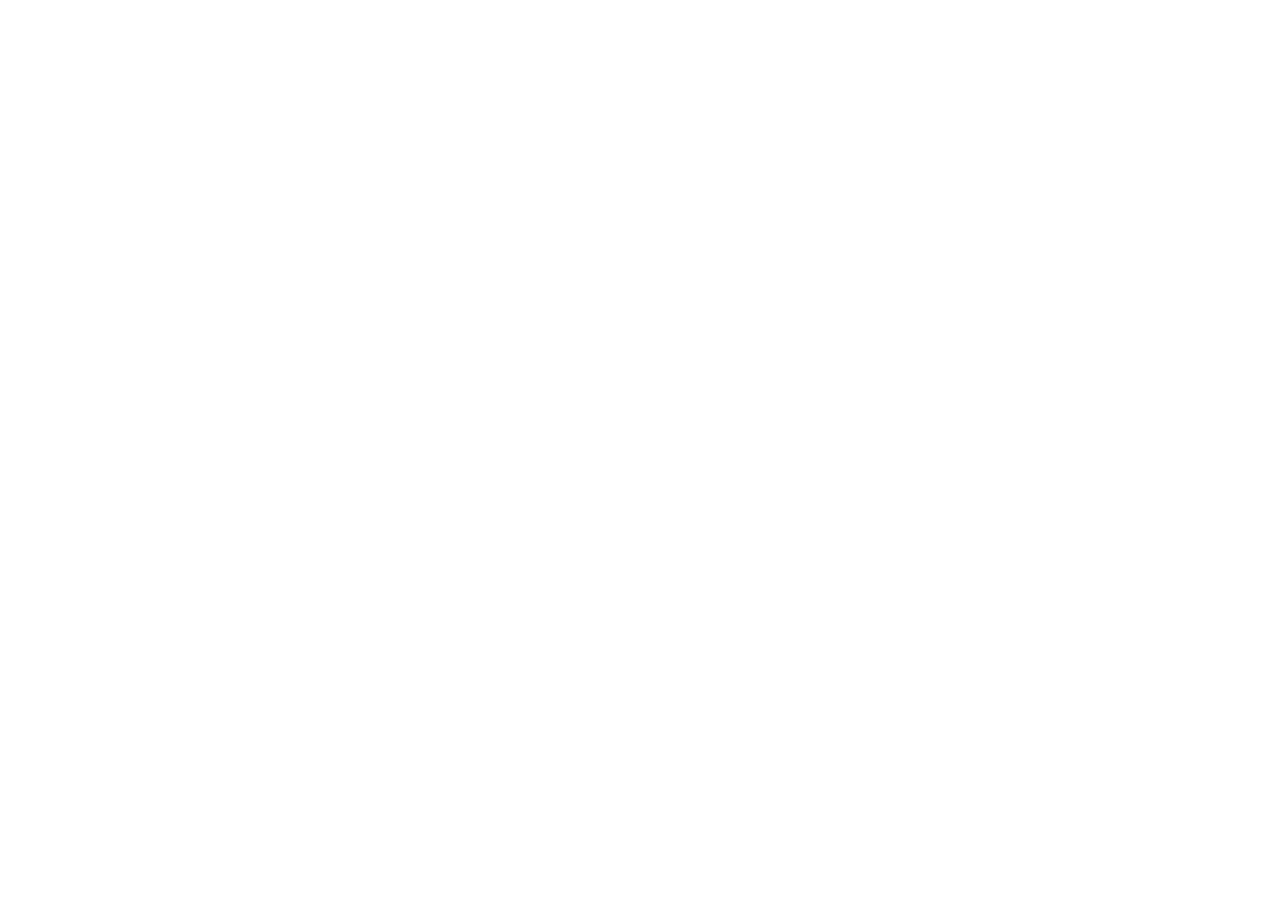
==== wwr/about.html @ 5e18a5b5 "Added a folder wwr" ====
<!DOCTYPE html>
<html lang="en">

<head>
    <meta charset="UTF-8">
    <meta name="viewport" content="width=device-width, initial-scale=1.0">
    <title>Document</title>
</head>

<body>

</body>

</html>
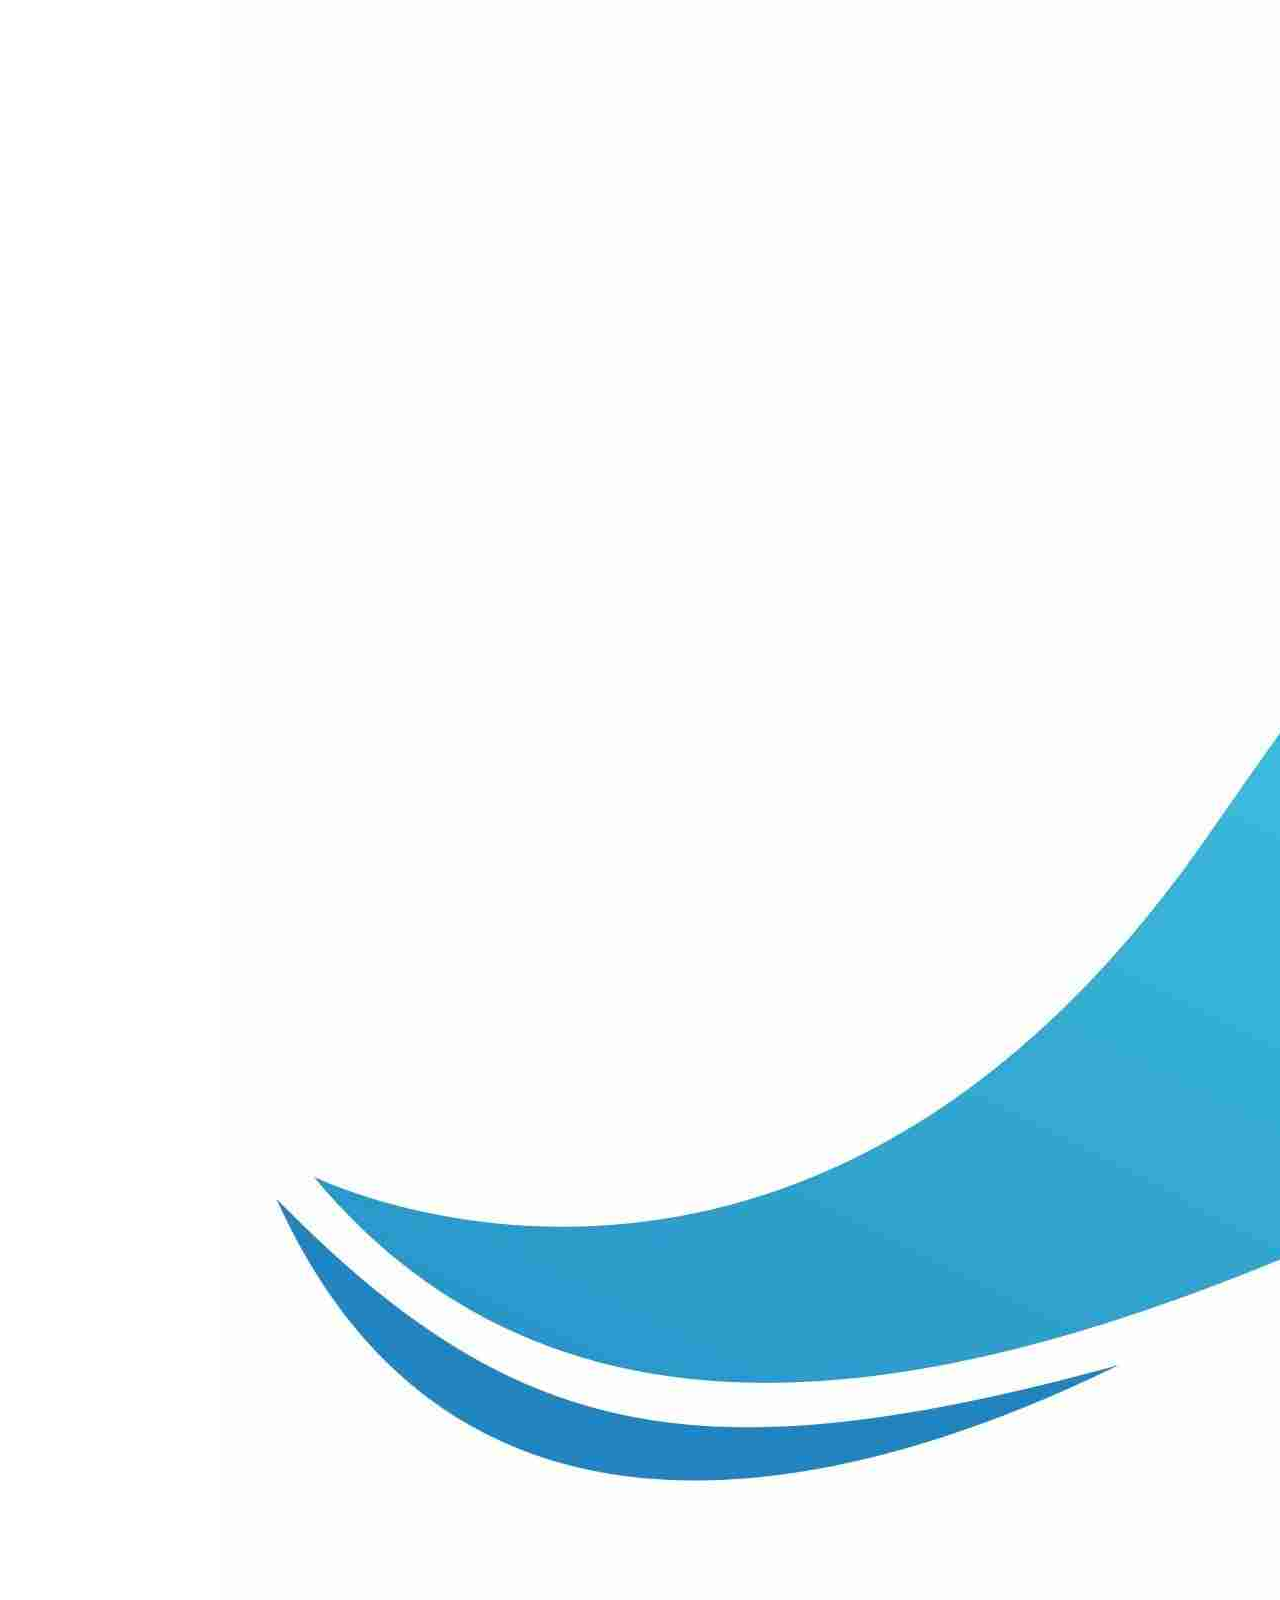
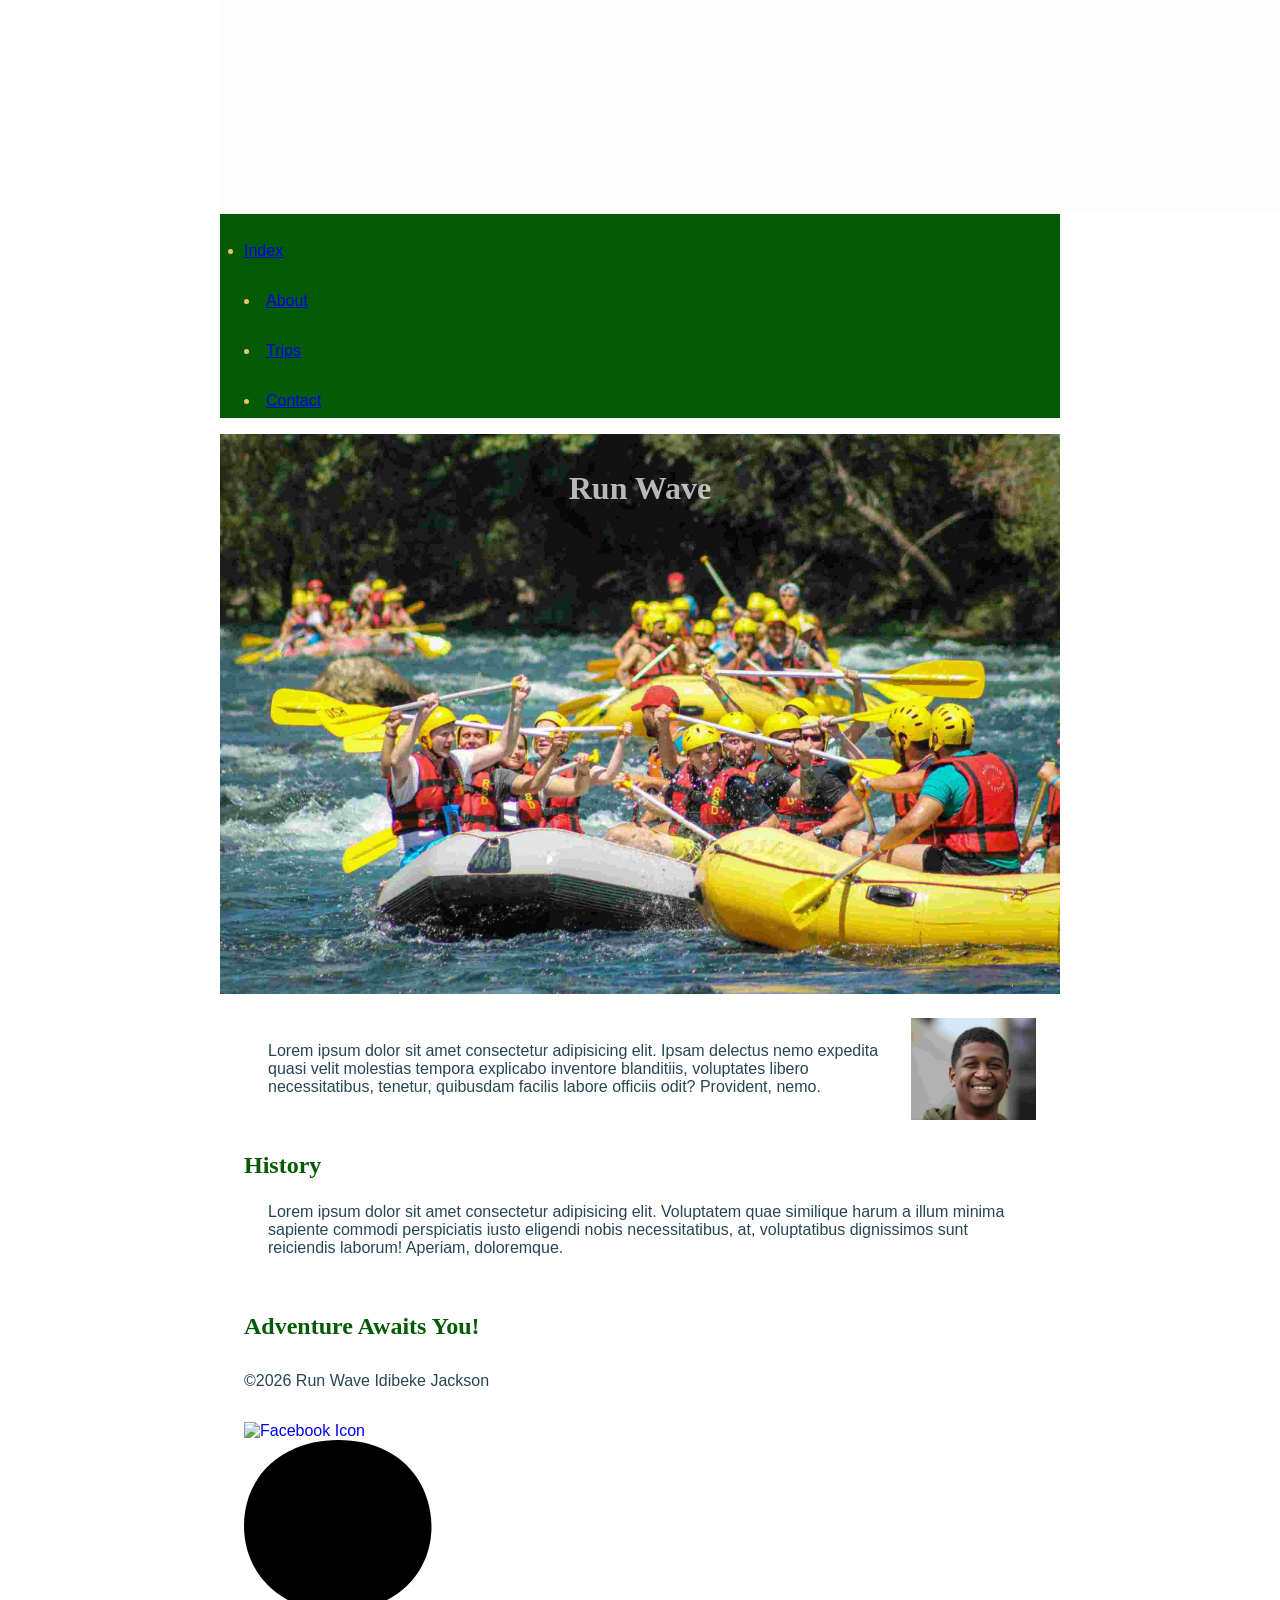
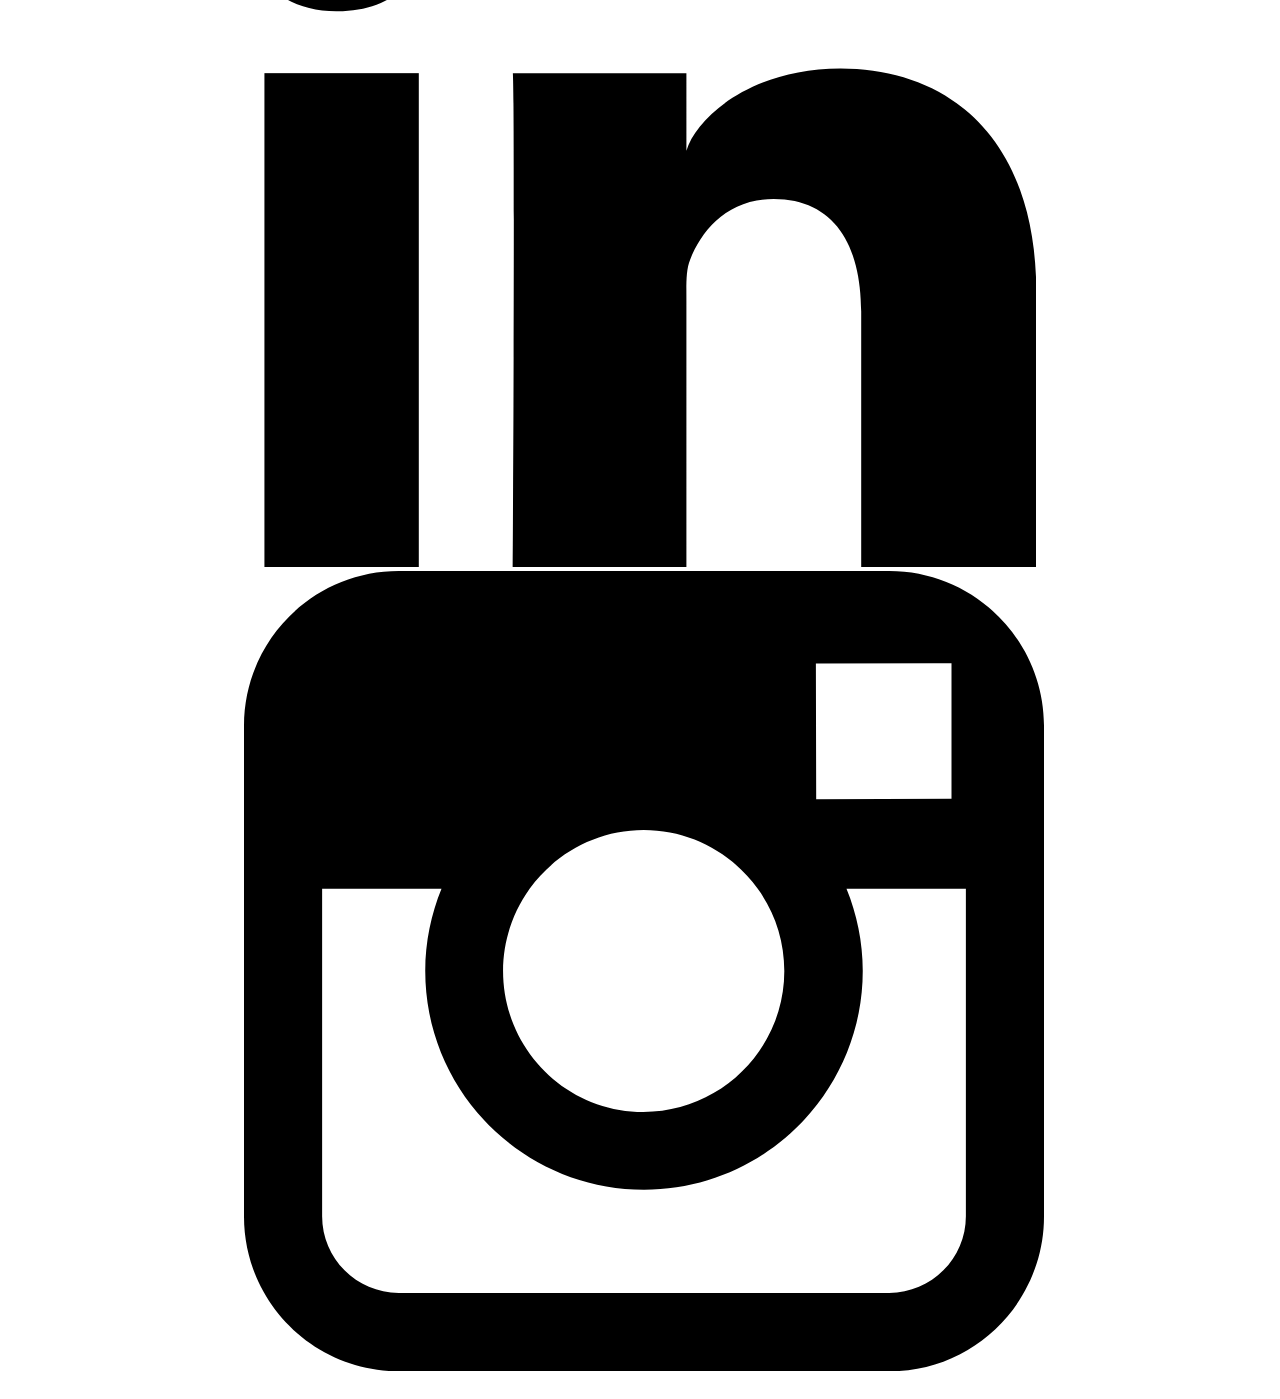
==== commit b5cddbf5: "Created about page" ====
--- a/wwr/about.html
+++ b/wwr/about.html
@@ -4,11 +4,65 @@
 <head>
     <meta charset="UTF-8">
     <meta name="viewport" content="width=device-width, initial-scale=1.0">
+    <link rel="stylesheet" href="styles/rafting.css">
     <title>Document</title>
 </head>
 
 <body>
-
+    <header>
+        <img src="images/logo.jpg" alt="Run Wave Logo">
+        <nav>
+            <ul>
+                <li><a href="index.html">Index</a></li>
+        </nav>
+        <nav>
+            <li><a href="about.html">About</a></li>
+        </nav>
+        <nav>
+            <li><a href="trips.html">Trips</a></li>
+        </nav>
+        <nav>
+            <li><a href="contact.html">Contact</a></li>
+            </ul>
+        </nav>
+    </header>
+    <main>
+        <div class="hero">
+            <img src="images/background.jpg" alt="Group of people riding a boat">
+            <h1>
+                Run Wave
+            </h1>
+            <article>
+                <img src="images/person-smiling.jpg" alt="a happy client">
+                <p>
+                    Lorem ipsum dolor sit amet consectetur adipisicing elit. Ipsam delectus nemo expedita quasi velit molestias tempora explicabo inventore blanditiis, voluptates libero necessitatibus, tenetur, quibusdam facilis labore officiis odit? Provident, nemo.
+                </p>
+            </article>
+        </div>
+        <section>
+            <h2>History</h2>
+            <p>Lorem ipsum dolor sit amet consectetur adipisicing elit. Voluptatem quae similique harum a illum minima sapiente commodi perspiciatis iusto eligendi nobis necessitatibus, at, voluptatibus dignissimos sunt reiciendis laborum! Aperiam, doloremque.</p>
+        </section>
+        <section>
+            <h2>
+                Adventure Awaits You!
+            </h2>
+        </section>
+    </main>
+    <footer>
+        <p>&copy;2026 Run Wave Idibeke Jackson</p>
+        <nav class="socialmedia">
+            <a href="https://facebook.com">
+                <img src="images/facebok.svg" alt="Facebook Icon">
+            </a>
+            <a href="https://linkedin.com">
+                <img src="images/linkedin.svg" alt="Linkedin Icon">
+            </a>
+            <a href="https://instagram.com">
+                <img src="images/instagram.svg" alt="Instagram Icon">
+            </a>
+        </nav>
+    </footer>
 </body>
 
 </html>
--- a/wwr/styles/rafting.css
+++ b/wwr/styles/rafting.css
@@ -0,0 +1,80 @@
+* {
+    margin: 0;
+    padding: 0;
+    box-sizing: border-box;
+}
+
+:root {
+    --primary-color: #055a05;
+    /* forest green */
+    --secondary-color: #f4a261;
+    /* warm sand */
+    --accent1-color: #264653;
+    /* dark slate blue */
+    --accent2-color: #e9c46a;
+    /* light golden yellow */
+    --heading-font: "Times New Roman", "Georgia", serif;
+    --body-font: Arial, Helvetica, sans-serif;
+}
+
+body {
+    font-family: var(--body-font);
+    color: var(--accent1-color)
+}
+
+header {
+    background-color: var(--primary-color);
+    color: var(--accent2-color);
+}
+
+header,
+main,
+footer {
+    width: 840px;
+    margin: 0 auto;
+}
+
+h1,
+h2 {
+    font-family: var(--heading-font);
+    color: var(--primary-color);
+}
+
+nav,
+p,
+section,
+article {
+    margin: 16px;
+    padding: 8px;
+}
+
+.socialmedia a {
+    text-decoration: none;
+}
+
+.hero {
+    position: relative;
+}
+
+.hero img {
+    display: block;
+    width: 100%;
+    height: auto;
+}
+
+h1 {
+    position: absolute;
+    top: 20px;
+    width: 100%;
+    padding: 16px;
+    text-align: center;
+    opacity: 0.7;
+    background-color: var(-- accent1-color);
+    color: #fff;
+    /* white text - make sure there is enough contrast with the background-color */
+}
+
+.hero article img {
+    float: right;
+    width: 125px;
+}
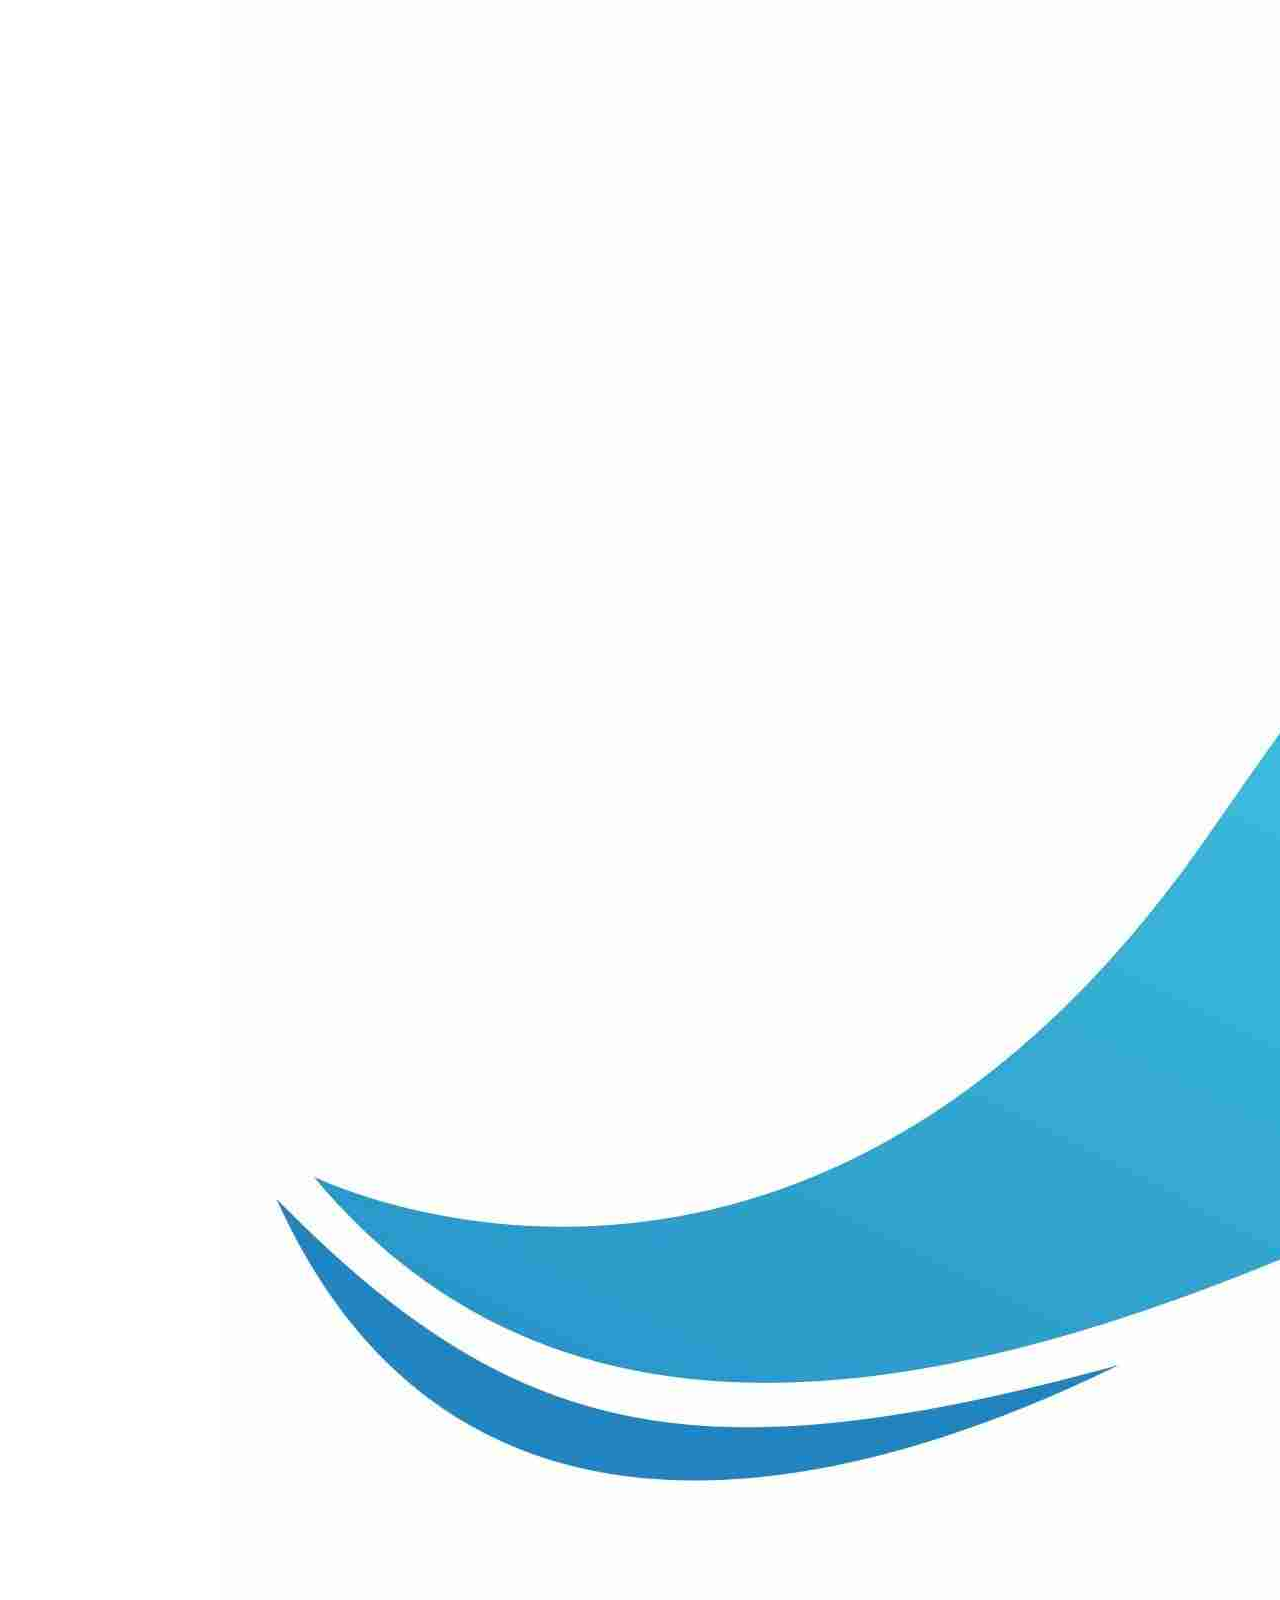
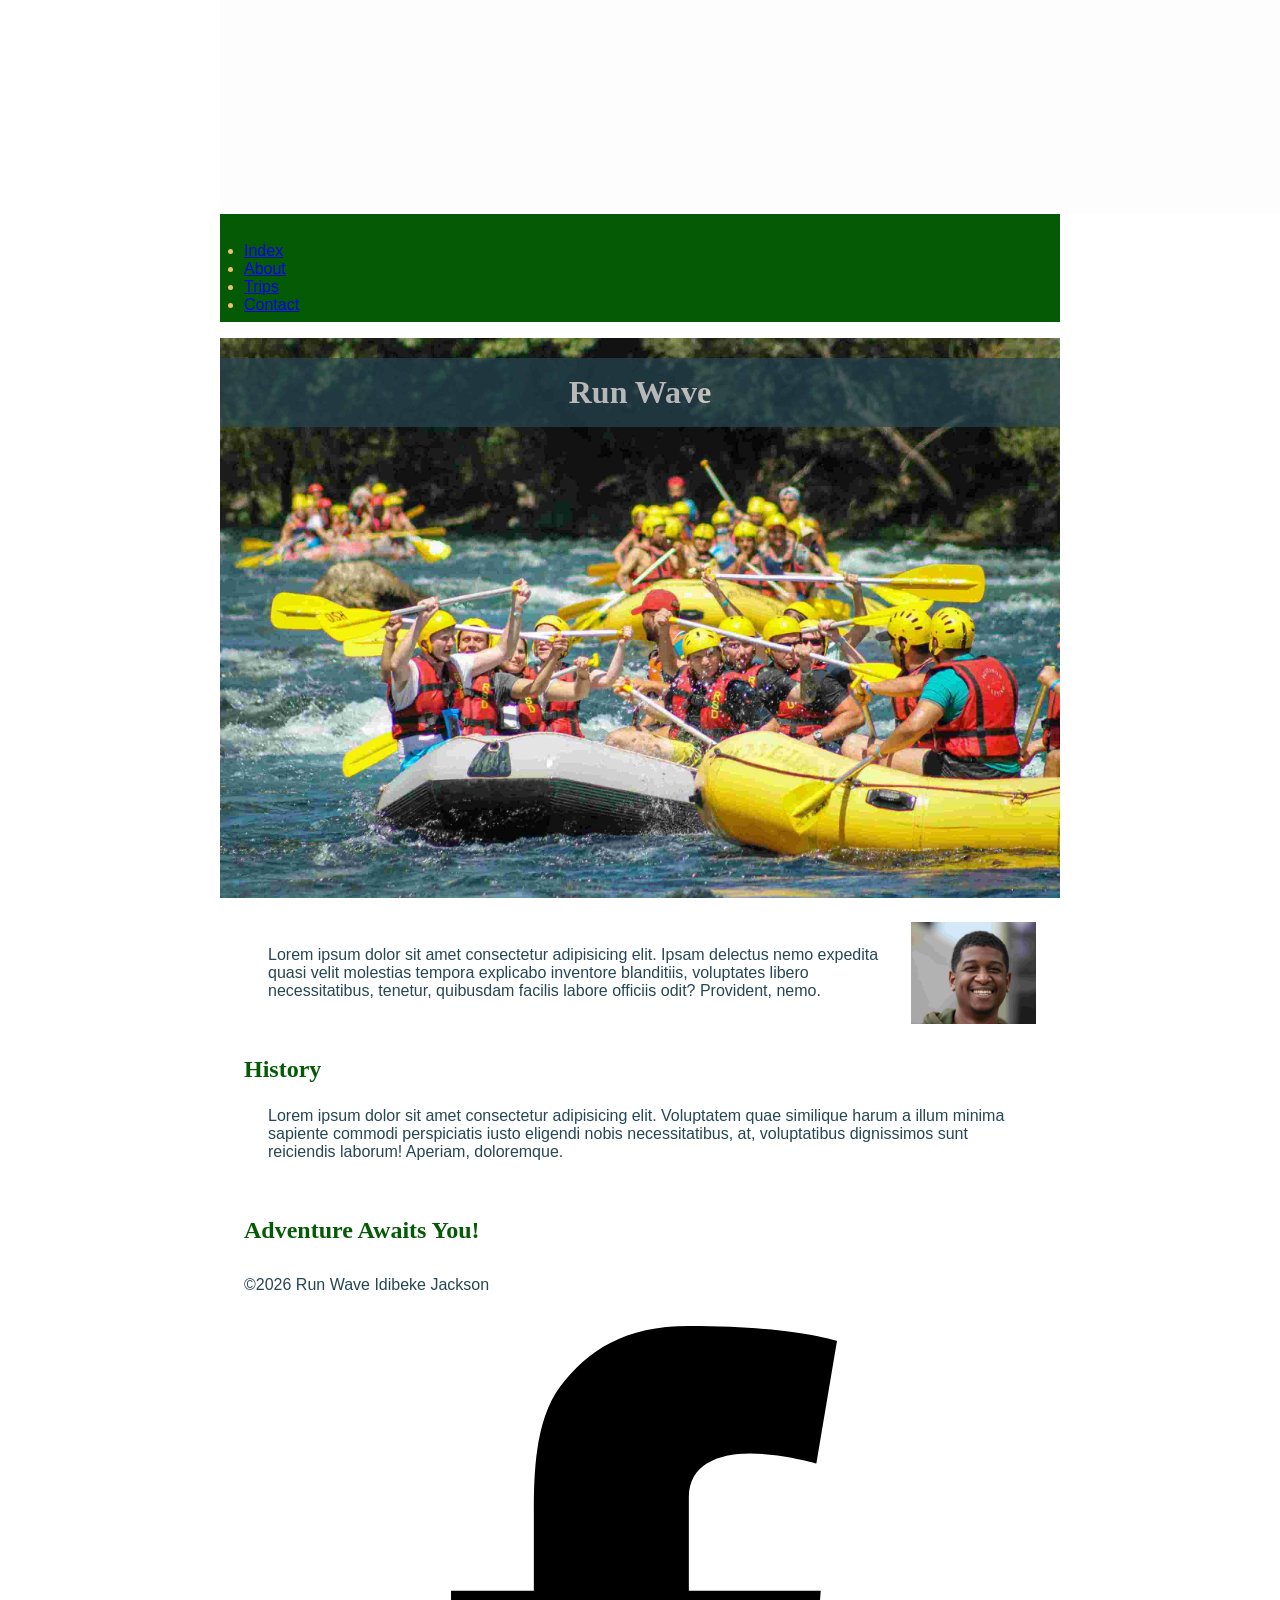
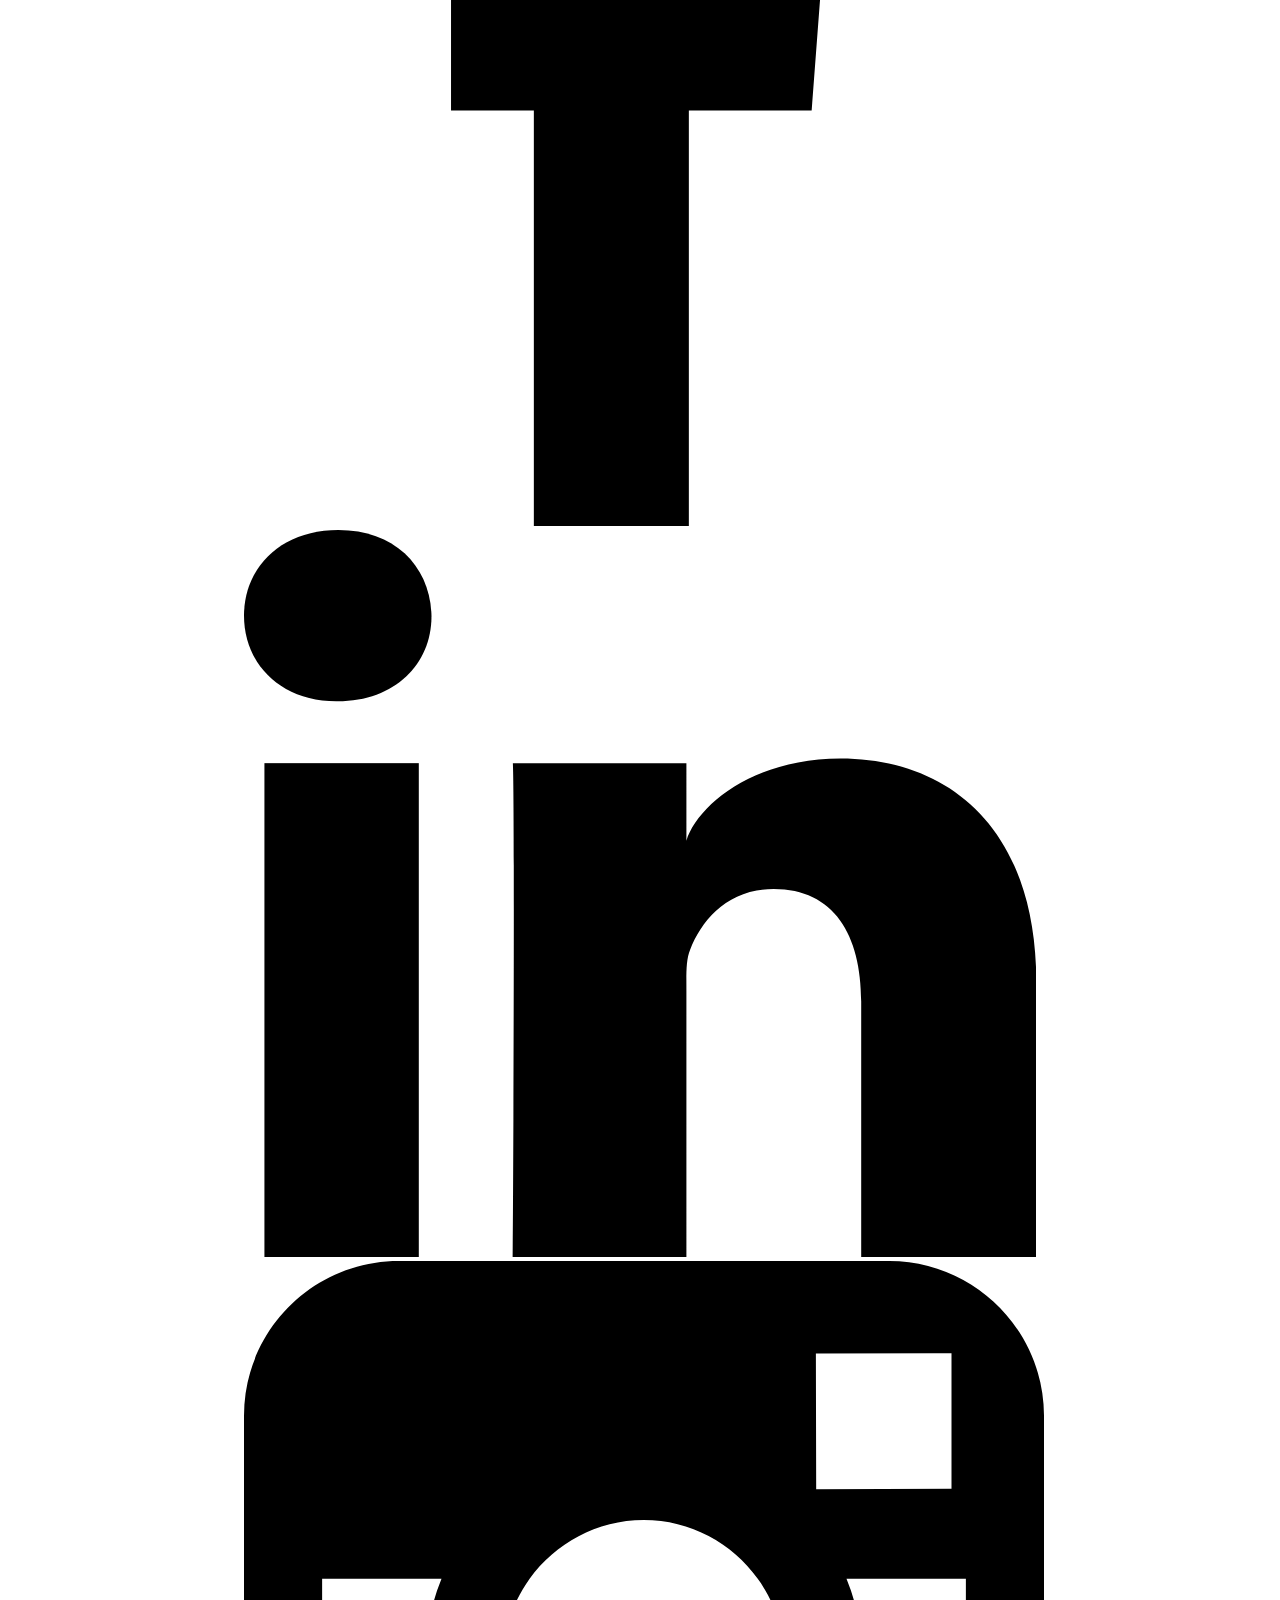
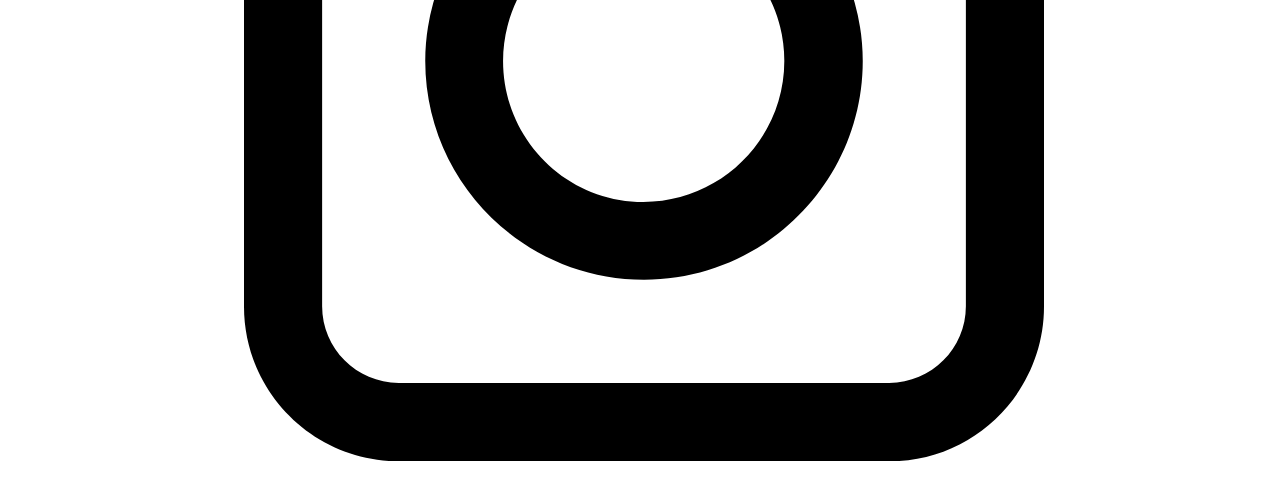
==== commit e10a7811: "Error change" ====
--- a/wwr/about.html
+++ b/wwr/about.html
@@ -4,8 +4,10 @@
 <head>
     <meta charset="UTF-8">
     <meta name="viewport" content="width=device-width, initial-scale=1.0">
+    <meta name="description" content="Idibeke Jackson's WDD 130 course about page featuring a type of recreation that involves navigating a non-motorized watercraft down free flowing rivers.">
+    <meta name="author" content="Idibeke Jackson">
     <link rel="stylesheet" href="styles/rafting.css">
-    <title>Document</title>
+    <title>About US | Run Wave</title>
 </head>
 
 <body>
@@ -14,15 +16,9 @@
         <nav>
             <ul>
                 <li><a href="index.html">Index</a></li>
-        </nav>
-        <nav>
-            <li><a href="about.html">About</a></li>
-        </nav>
-        <nav>
-            <li><a href="trips.html">Trips</a></li>
-        </nav>
-        <nav>
-            <li><a href="contact.html">Contact</a></li>
+                <li><a href="about.html">About</a></li>
+                <li><a href="trips.html">Trips</a></li>
+                <li><a href="contact.html">Contact</a></li>
             </ul>
         </nav>
     </header>
@@ -53,13 +49,13 @@
         <p>&copy;2026 Run Wave Idibeke Jackson</p>
         <nav class="socialmedia">
             <a href="https://facebook.com">
-                <img src="images/facebok.svg" alt="Facebook Icon">
+                <img src="images/facebook.svg" alt="Facebook">
             </a>
             <a href="https://linkedin.com">
-                <img src="images/linkedin.svg" alt="Linkedin Icon">
+                <img src="images/linkedin.svg" alt="Linkedin">
             </a>
             <a href="https://instagram.com">
-                <img src="images/instagram.svg" alt="Instagram Icon">
+                <img src="images/instagram.svg" alt="Instagram">
             </a>
         </nav>
     </footer>
--- a/wwr/styles/rafting.css
+++ b/wwr/styles/rafting.css
@@ -69,7 +69,7 @@
     padding: 16px;
     text-align: center;
     opacity: 0.7;
-    background-color: var(-- accent1-color);
+    background-color: var(--accent1-color);
     color: #fff;
     /* white text - make sure there is enough contrast with the background-color */
 }
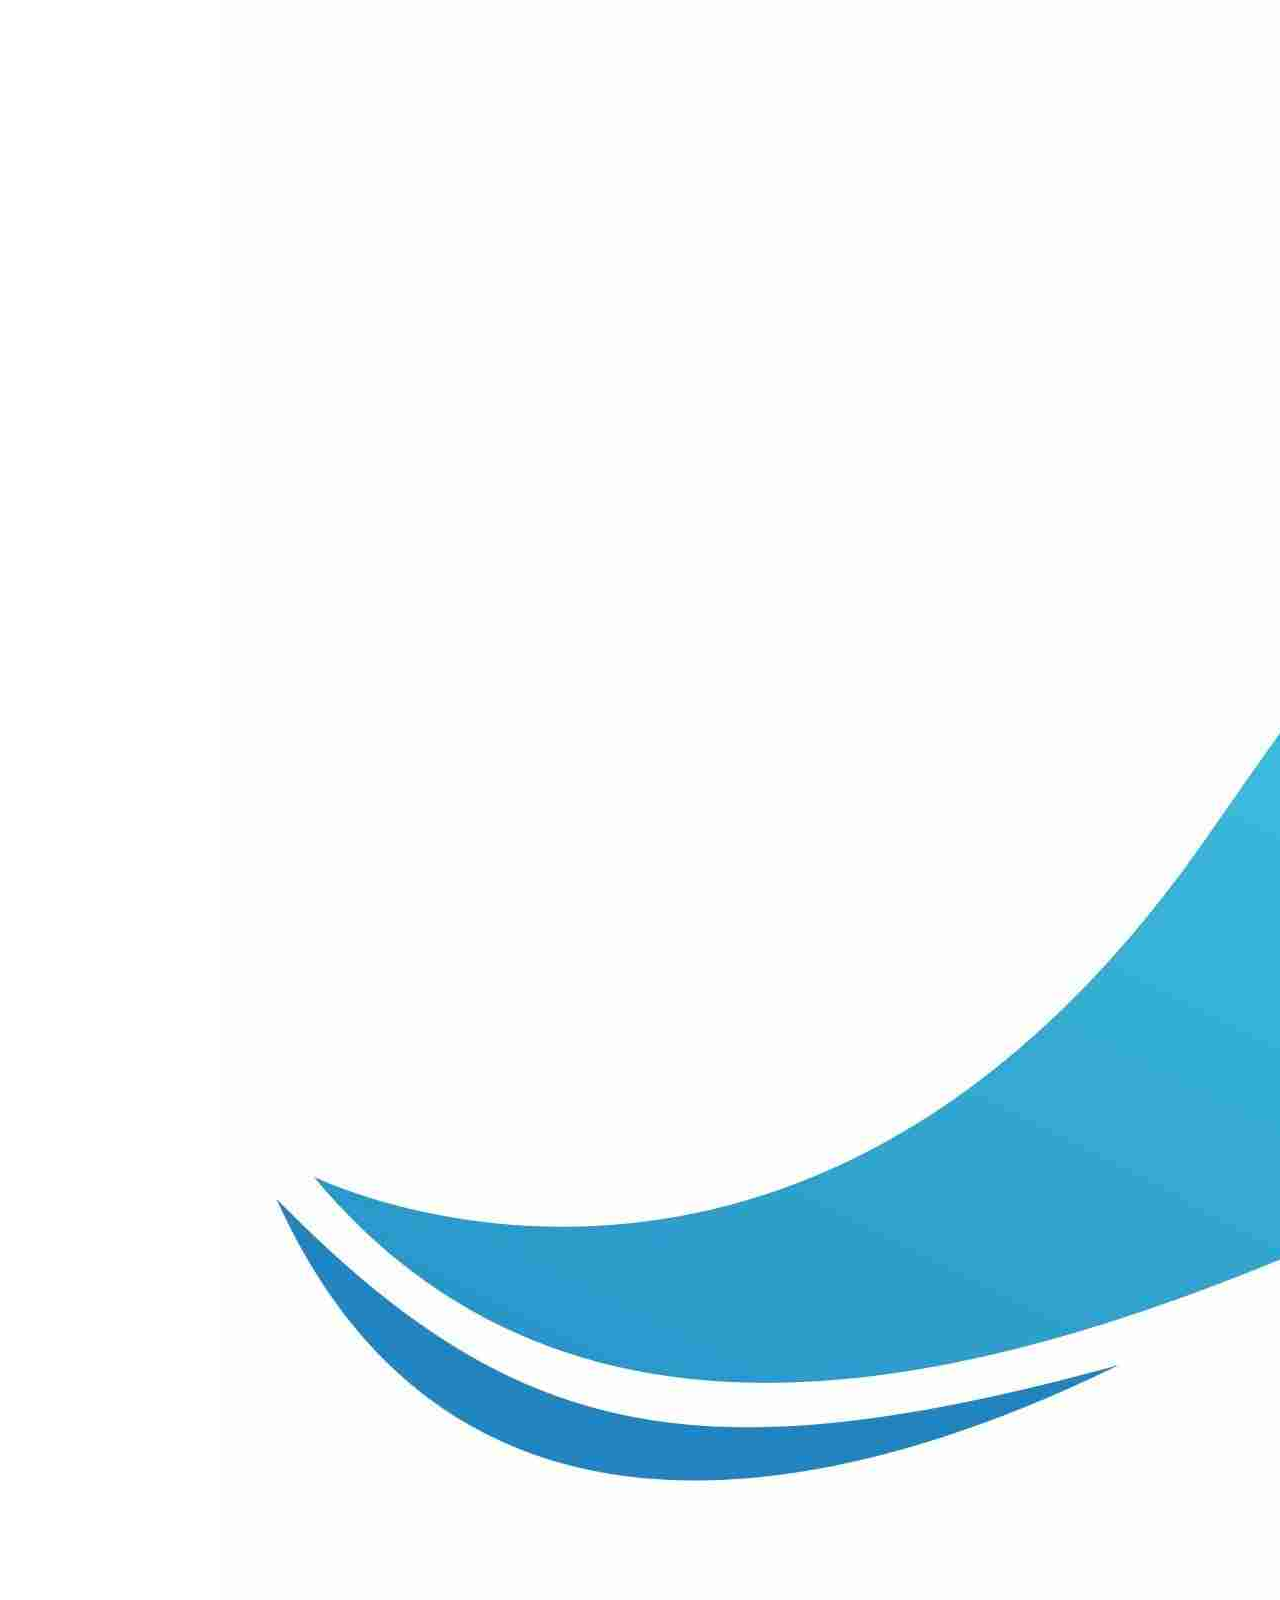
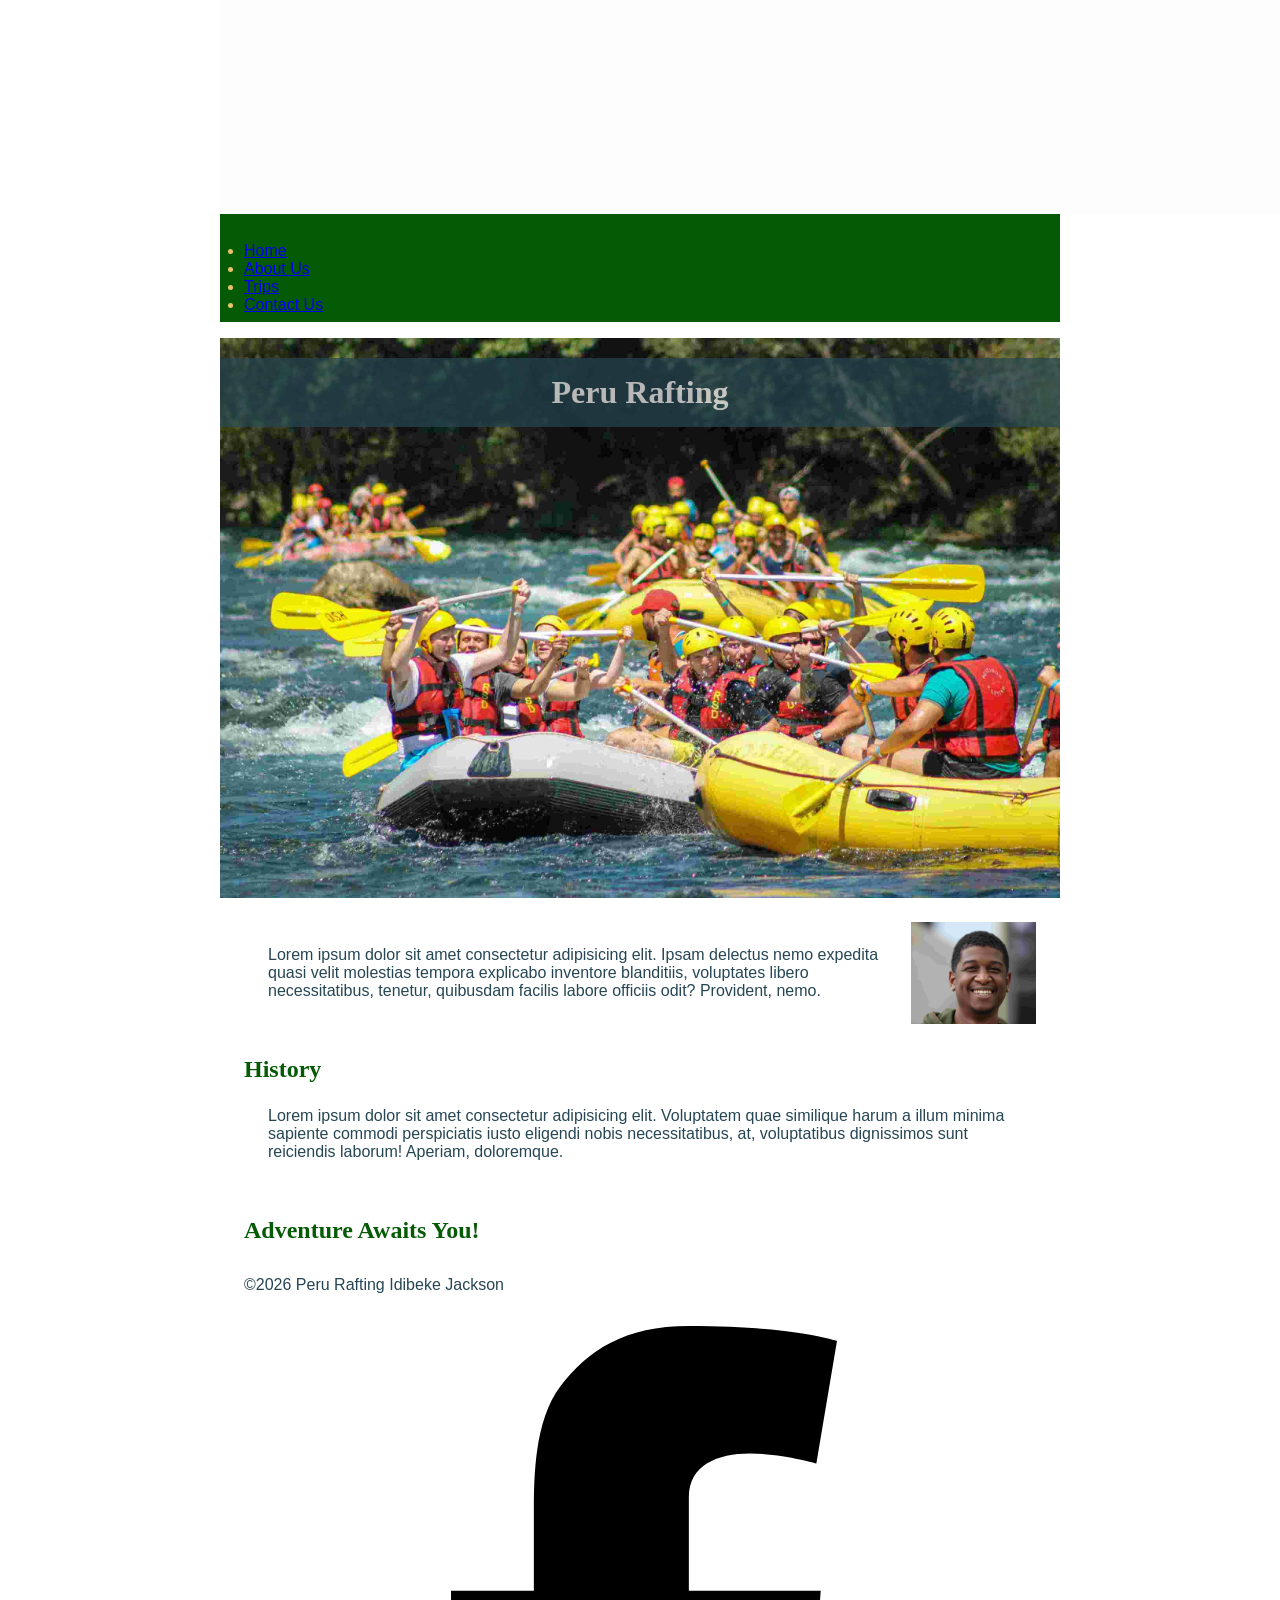
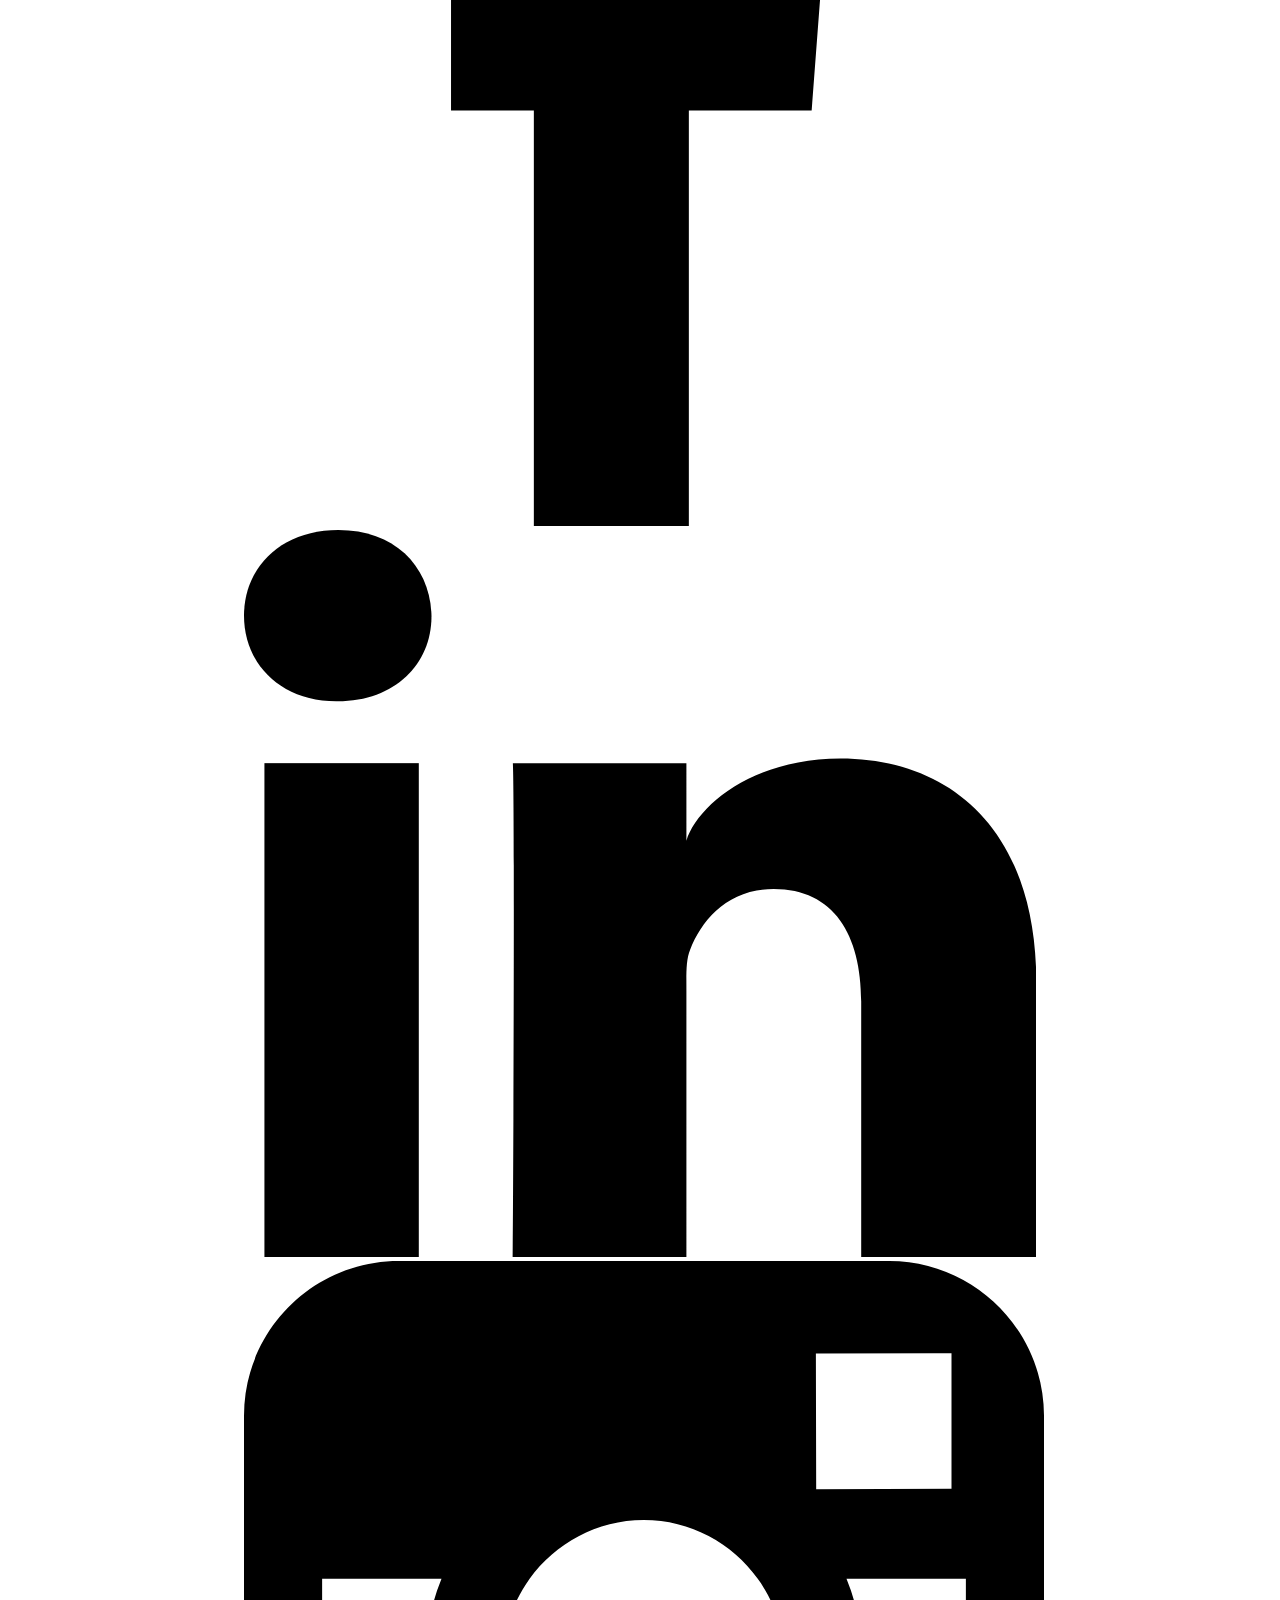
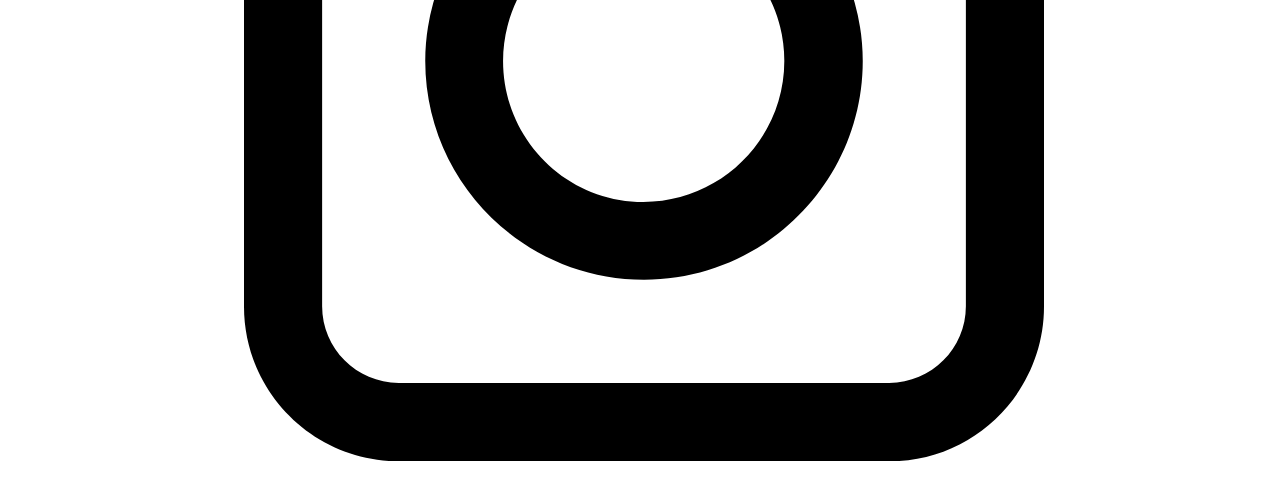
==== commit 0d74edf5: "error correction" ====
--- a/wwr/about.html
+++ b/wwr/about.html
@@ -4,21 +4,21 @@
 <head>
     <meta charset="UTF-8">
     <meta name="viewport" content="width=device-width, initial-scale=1.0">
-    <meta name="description" content="Idibeke Jackson's WDD 130 course about page featuring a type of recreation that involves navigating a non-motorized watercraft down free flowing rivers.">
+    <meta name="description" content="This page provides an overview, information about its owners and staff, and basic trip summaries">
     <meta name="author" content="Idibeke Jackson">
     <link rel="stylesheet" href="styles/rafting.css">
-    <title>About US | Run Wave</title>
+    <title>About US | Peru Rafting</title>
 </head>
 
 <body>
     <header>
-        <img src="images/logo.jpg" alt="Run Wave Logo">
+        <img src="images/logo.jpg" alt="Peru Rafting Logo">
         <nav>
             <ul>
-                <li><a href="index.html">Index</a></li>
-                <li><a href="about.html">About</a></li>
+                <li><a href="index.html">Home</a></li>
+                <li><a href="about.html">About Us</a></li>
                 <li><a href="trips.html">Trips</a></li>
-                <li><a href="contact.html">Contact</a></li>
+                <li><a href="contact.html">Contact Us</a></li>
             </ul>
         </nav>
     </header>
@@ -26,7 +26,7 @@
         <div class="hero">
             <img src="images/background.jpg" alt="Group of people riding a boat">
             <h1>
-                Run Wave
+                Peru Rafting
             </h1>
             <article>
                 <img src="images/person-smiling.jpg" alt="a happy client">
@@ -46,7 +46,7 @@
         </section>
     </main>
     <footer>
-        <p>&copy;2026 Run Wave Idibeke Jackson</p>
+        <p>&copy;2026 Peru Rafting Idibeke Jackson</p>
         <nav class="socialmedia">
             <a href="https://facebook.com">
                 <img src="images/facebook.svg" alt="Facebook">
--- a/wwr/styles/rafting.css
+++ b/wwr/styles/rafting.css
@@ -7,8 +7,6 @@
 :root {
     --primary-color: #055a05;
     /* forest green */
-    --secondary-color: #f4a261;
-    /* warm sand */
     --accent1-color: #264653;
     /* dark slate blue */
     --accent2-color: #e9c46a;
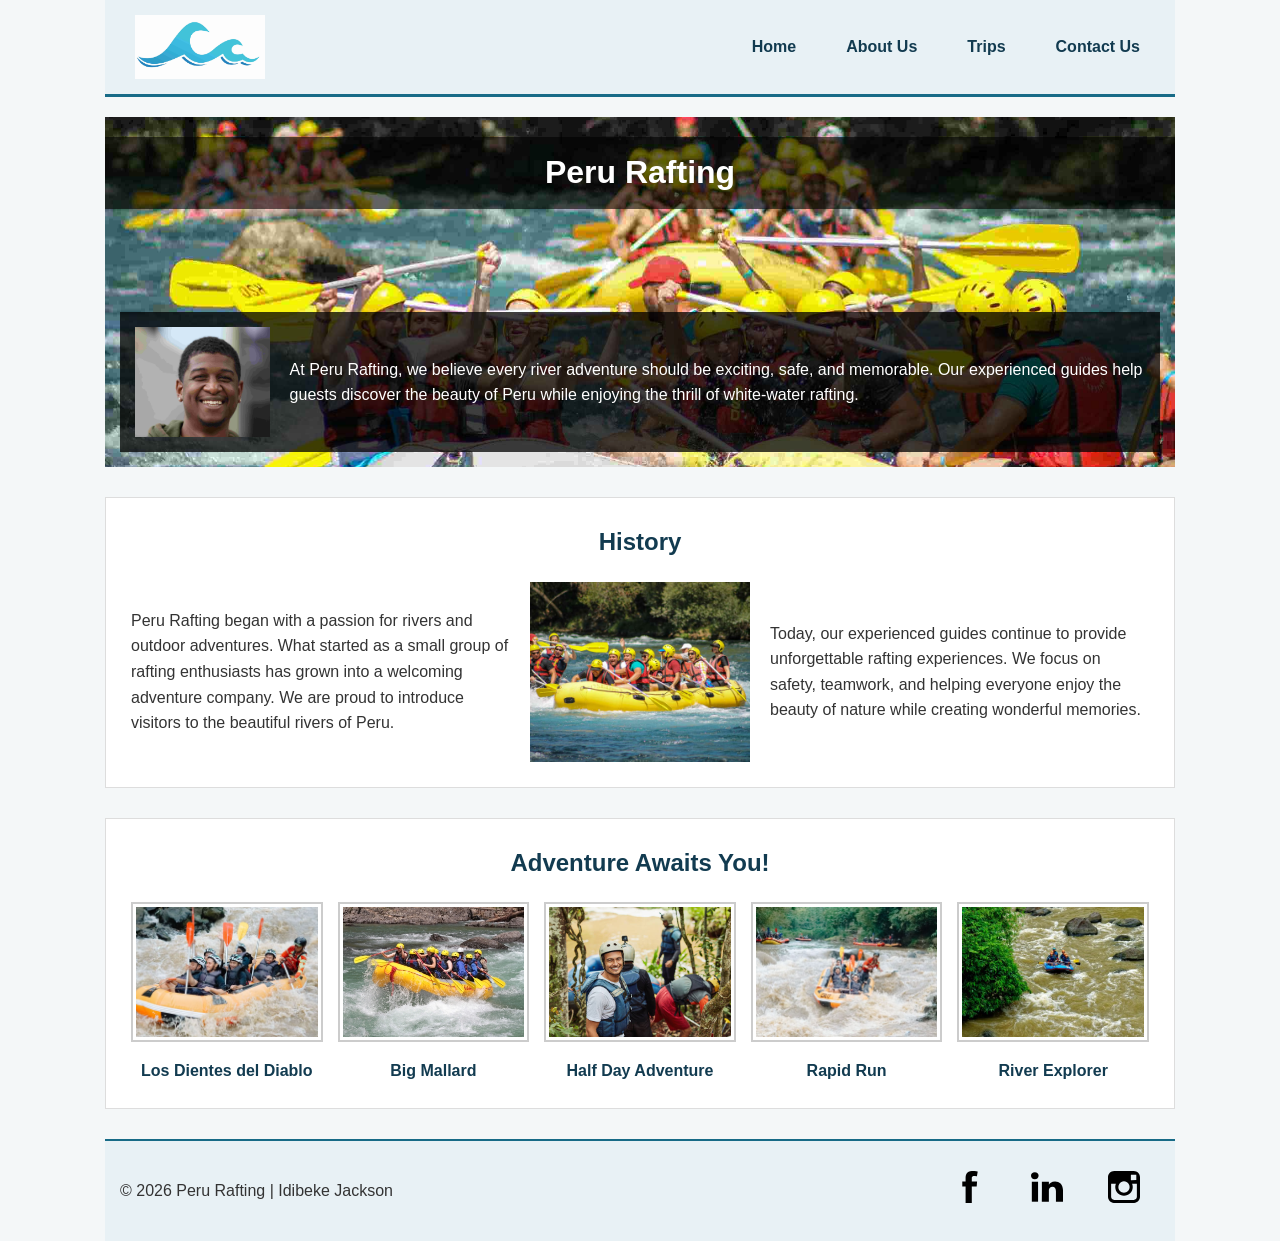
==== commit 9f2cbef8: "Updateed About Us Page" ====
--- a/wwr/about.html
+++ b/wwr/about.html
@@ -4,15 +4,19 @@
 <head>
     <meta charset="UTF-8">
     <meta name="viewport" content="width=device-width, initial-scale=1.0">
-    <meta name="description" content="This page provides an overview, information about its owners and staff, and basic trip summaries">
+    <meta name="description" content="Learn about Peru Rafting, our history, and our exciting river adventures.">
     <meta name="author" content="Idibeke Jackson">
+
     <link rel="stylesheet" href="styles/rafting.css">
-    <title>About US | Peru Rafting</title>
+
+    <title>About Us | Peru Rafting</title>
 </head>
 
 <body>
+
     <header>
         <img src="images/logo.jpg" alt="Peru Rafting Logo">
+
         <nav>
             <ul>
                 <li><a href="index.html">Home</a></li>
@@ -22,43 +26,115 @@
             </ul>
         </nav>
     </header>
+
     <main>
+
         <div class="hero">
-            <img src="images/background.jpg" alt="Group of people riding a boat">
-            <h1>
-                Peru Rafting
-            </h1>
+            <img src="images/background.jpg" alt="Group of people riding a raft">
+
+            <h1>Peru Rafting</h1>
+
             <article>
-                <img src="images/person-smiling.jpg" alt="a happy client">
+                <img src="images/person-smiling.jpg" alt="A happy rafting client">
+
                 <p>
-                    Lorem ipsum dolor sit amet consectetur adipisicing elit. Ipsam delectus nemo expedita quasi velit molestias tempora explicabo inventore blanditiis, voluptates libero necessitatibus, tenetur, quibusdam facilis labore officiis odit? Provident, nemo.
+                    At Peru Rafting, we believe every river adventure
+                    should be exciting, safe, and memorable. Our
+                    experienced guides help guests discover the
+                    beauty of Peru while enjoying the thrill of
+                    white-water rafting.
                 </p>
             </article>
         </div>
-        <section>
+
+        <section class="history">
+
             <h2>History</h2>
-            <p>Lorem ipsum dolor sit amet consectetur adipisicing elit. Voluptatem quae similique harum a illum minima sapiente commodi perspiciatis iusto eligendi nobis necessitatibus, at, voluptatibus dignissimos sunt reiciendis laborum! Aperiam, doloremque.</p>
+
+            <div class="history-content">
+
+                <p>
+                    Peru Rafting began with a passion for rivers
+                    and outdoor adventures. What started as a small
+                    group of rafting enthusiasts has grown into a
+                    welcoming adventure company. We are proud to
+                    introduce visitors to the beautiful rivers of
+                    Peru.
+                </p>
+
+                <img src="images/history.jpg" alt="People enjoying a rafting adventure">
+
+                <p>
+                    Today, our experienced guides continue to
+                    provide unforgettable rafting experiences.
+                    We focus on safety, teamwork, and helping
+                    everyone enjoy the beauty of nature while
+                    creating wonderful memories.
+                </p>
+
+            </div>
+
         </section>
-        <section>
-            <h2>
-                Adventure Awaits You!
-            </h2>
+
+        <section class="adventures">
+
+            <h2>Adventure Awaits You!</h2>
+
+            <div class="adventure-gallery">
+
+                <figure>
+                    <img src="images/los-dientes-del-diablo.jpg" alt="Rafters navigating Los Dientes del Diablo">
+                    <figcaption>Los Dientes del Diablo</figcaption>
+                </figure>
+
+                <figure>
+                    <img src="images/big-mallard.jpg" alt="Rafting through Big Mallard rapids">
+                    <figcaption>Big Mallard</figcaption>
+                </figure>
+
+                <figure>
+                    <img src="images/half-day-adventure.jpg" alt="People enjoying a half day rafting adventure">
+                    <figcaption>Half Day Adventure</figcaption>
+                </figure>
+
+                <figure>
+                    <img src="images/rapid-run.jpg" alt="A raft navigating river rapids">
+                    <figcaption>Rapid Run</figcaption>
+                </figure>
+
+                <figure>
+                    <img src="images/river-explorer.jpg" alt="A rafting boat exploring a river">
+                    <figcaption>River Explorer</figcaption>
+                </figure>
+
+            </div>
+
         </section>
+
     </main>
+
     <footer>
-        <p>&copy;2026 Peru Rafting Idibeke Jackson</p>
+
+        <p>&copy; 2026 Peru Rafting | Idibeke Jackson</p>
+
         <nav class="socialmedia">
+
             <a href="https://facebook.com">
                 <img src="images/facebook.svg" alt="Facebook">
             </a>
+
             <a href="https://linkedin.com">
-                <img src="images/linkedin.svg" alt="Linkedin">
+                <img src="images/linkedin.svg" alt="LinkedIn">
             </a>
+
             <a href="https://instagram.com">
                 <img src="images/instagram.svg" alt="Instagram">
             </a>
+
         </nav>
+
     </footer>
+
 </body>
 
 </html>
--- a/wwr/styles/rafting.css
+++ b/wwr/styles/rafting.css
@@ -1,78 +1,279 @@
+/* GENERAL STYLING */
+
 * {
     margin: 0;
     padding: 0;
     box-sizing: border-box;
 }
 
-:root {
-    --primary-color: #055a05;
-    /* forest green */
-    --accent1-color: #264653;
-    /* dark slate blue */
-    --accent2-color: #e9c46a;
-    /* light golden yellow */
-    --heading-font: "Times New Roman", "Georgia", serif;
-    --body-font: Arial, Helvetica, sans-serif;
-}
-
 body {
-    font-family: var(--body-font);
-    color: var(--accent1-color)
-}
+    font-family: Arial, Helvetica, sans-serif;
+    line-height: 1.6;
+    color: #333;
+    background-color: #f4f7f8;
+    max-width: 1100px;
+    margin: 0 auto;
+    padding: 0 15px;
+}
+
+/* HEADER USING CSS GRID */
 
 header {
-    background-color: var(--primary-color);
-    color: var(--accent2-color);
-}
-
-header,
-main,
-footer {
-    width: 840px;
-    margin: 0 auto;
+    display: grid;
+    grid-template-columns: 160px 1fr;
+    align-items: center;
+    padding: 15px;
+    background-color: #e8f1f5;
+    border-bottom: 3px solid #176b87;
+}
+
+header img {
+    width: 130px;
+    height: auto;
+    justify-self: center;
+}
+
+/* NAVIGATION USING CSS FLEXBOX */
+
+nav {
+    background-color: transparent;
+    padding: 5px;
+}
+
+nav ul {
+    display: flex;
+    justify-content: flex-end;
+    align-items: center;
+    gap: 20px;
+    list-style: none;
+}
+
+nav a {
+    display: block;
+    color: #123b50;
+    padding: 10px 15px;
+    text-decoration: none;
+    font-weight: bold;
+}
+
+nav a:hover {
+    background-color: #176b87;
+    color: white;
+    border-radius: 5px;
+}
+
+/* MAIN CONTENT */
+
+main {
+    max-width: 1100px;
+    margin: 20px auto;
 }
 
 h1,
 h2 {
-    font-family: var(--heading-font);
-    color: var(--primary-color);
-}
-
-nav,
-p,
-section,
-article {
-    margin: 16px;
-    padding: 8px;
-}
-
-.socialmedia a {
-    text-decoration: none;
-}
+    color: #123b50;
+}
+
+h2 {
+    text-align: center;
+    margin-bottom: 20px;
+}
+
+/* HERO SECTION */
 
 .hero {
     position: relative;
-}
-
-.hero img {
+    margin-bottom: 30px;
+}
+
+.hero > img {
     display: block;
     width: 100%;
-    height: auto;
-}
-
-h1 {
+    height: 350px;
+    object-fit: cover;
+}
+
+.hero h1 {
     position: absolute;
     top: 20px;
     width: 100%;
-    padding: 16px;
     text-align: center;
-    opacity: 0.7;
-    background-color: var(--accent1-color);
-    color: #fff;
-    /* white text - make sure there is enough contrast with the background-color */
+    color: white;
+    background-color: rgba(0, 0, 0, 0.6);
+    padding: 10px;
+}
+
+.hero article {
+    position: absolute;
+    bottom: 15px;
+    left: 15px;
+    right: 15px;
+    display: flex;
+    align-items: center;
+    gap: 20px;
+    padding: 15px;
+    background-color: rgba(0, 0, 0, 0.75);
+    color: white;
 }
 
 .hero article img {
-    float: right;
-    width: 125px;
-}
+    width: 140px;
+    height: 110px;
+    object-fit: cover;
+}
+
+/* HISTORY SECTION */
+
+.history {
+    background-color: white;
+    padding: 25px;
+    margin-bottom: 30px;
+    border: 1px solid #ddd;
+}
+
+.history-content {
+    display: grid;
+    grid-template-columns: 1fr 220px 1fr;
+    align-items: center;
+    gap: 20px;
+}
+
+.history-content img {
+    width: 100%;
+    height: 180px;
+    object-fit: cover;
+}
+
+/* ADVENTURES SECTION */
+
+.adventures {
+    background-color: white;
+    padding: 25px;
+    margin-bottom: 30px;
+    border: 1px solid #ddd;
+}
+
+.adventure-gallery {
+    display: grid;
+    grid-template-columns: repeat(5, 1fr);
+    gap: 15px;
+}
+
+.adventure-gallery figure {
+    text-align: center;
+}
+
+.adventure-gallery img {
+    width: 100%;
+    height: 140px;
+    object-fit: cover;
+    border: 2px solid #ccc;
+    padding: 3px;
+}
+
+.adventure-gallery figcaption {
+    font-weight: bold;
+    color: #123b50;
+    margin-top: 8px;
+}
+
+/* FOOTER */
+
+footer {
+    display: grid;
+    grid-template-columns: 1fr auto;
+    align-items: center;
+    padding: 15px;
+    margin-top: 20px;
+    background-color: #e8f1f5;
+    border-top: 2px solid #176b87;
+}
+
+footer p {
+    text-align: left;
+}
+
+/* SOCIAL MEDIA ICONS */
+
+.socialmedia {
+    display: flex;
+    justify-content: flex-end;
+    align-items: center;
+    gap: 15px;
+}
+
+.socialmedia img {
+    width: 32px;
+    height: 32px;
+}
+
+/* RESPONSIVE DESIGN */
+
+@media screen and (max-width: 760px) {
+
+    header {
+        grid-template-columns: 1fr;
+        justify-items: center;
+    }
+
+    nav ul {
+        justify-content: center;
+        flex-wrap: wrap;
+        gap: 5px;
+    }
+
+    .history-content {
+        grid-template-columns: 1fr 1fr;
+    }
+
+    .history-content img {
+        grid-column: 1 / -1;
+        grid-row: 2;
+        max-width: 350px;
+        justify-self: center;
+    }
+
+    .adventure-gallery {
+        grid-template-columns: repeat(2, 1fr);
+    }
+}
+
+@media screen and (max-width: 480px) {
+
+    .hero article {
+        left: 5px;
+        right: 5px;
+        gap: 8px;
+        padding: 8px;
+        font-size: 13px;
+    }
+
+    .hero article img {
+        width: 85px;
+        height: 85px;
+    }
+
+    .history-content {
+        grid-template-columns: 1fr;
+    }
+
+    .history-content img {
+        grid-column: auto;
+        grid-row: auto;
+    }
+
+    .adventure-gallery {
+        grid-template-columns: 1fr 1fr;
+    }
+
+    footer {
+        grid-template-columns: 1fr;
+        text-align: center;
+        justify-items: center;
+        gap: 10px;
+    }
+
+    footer p {
+        text-align: center;
+    }
+}
